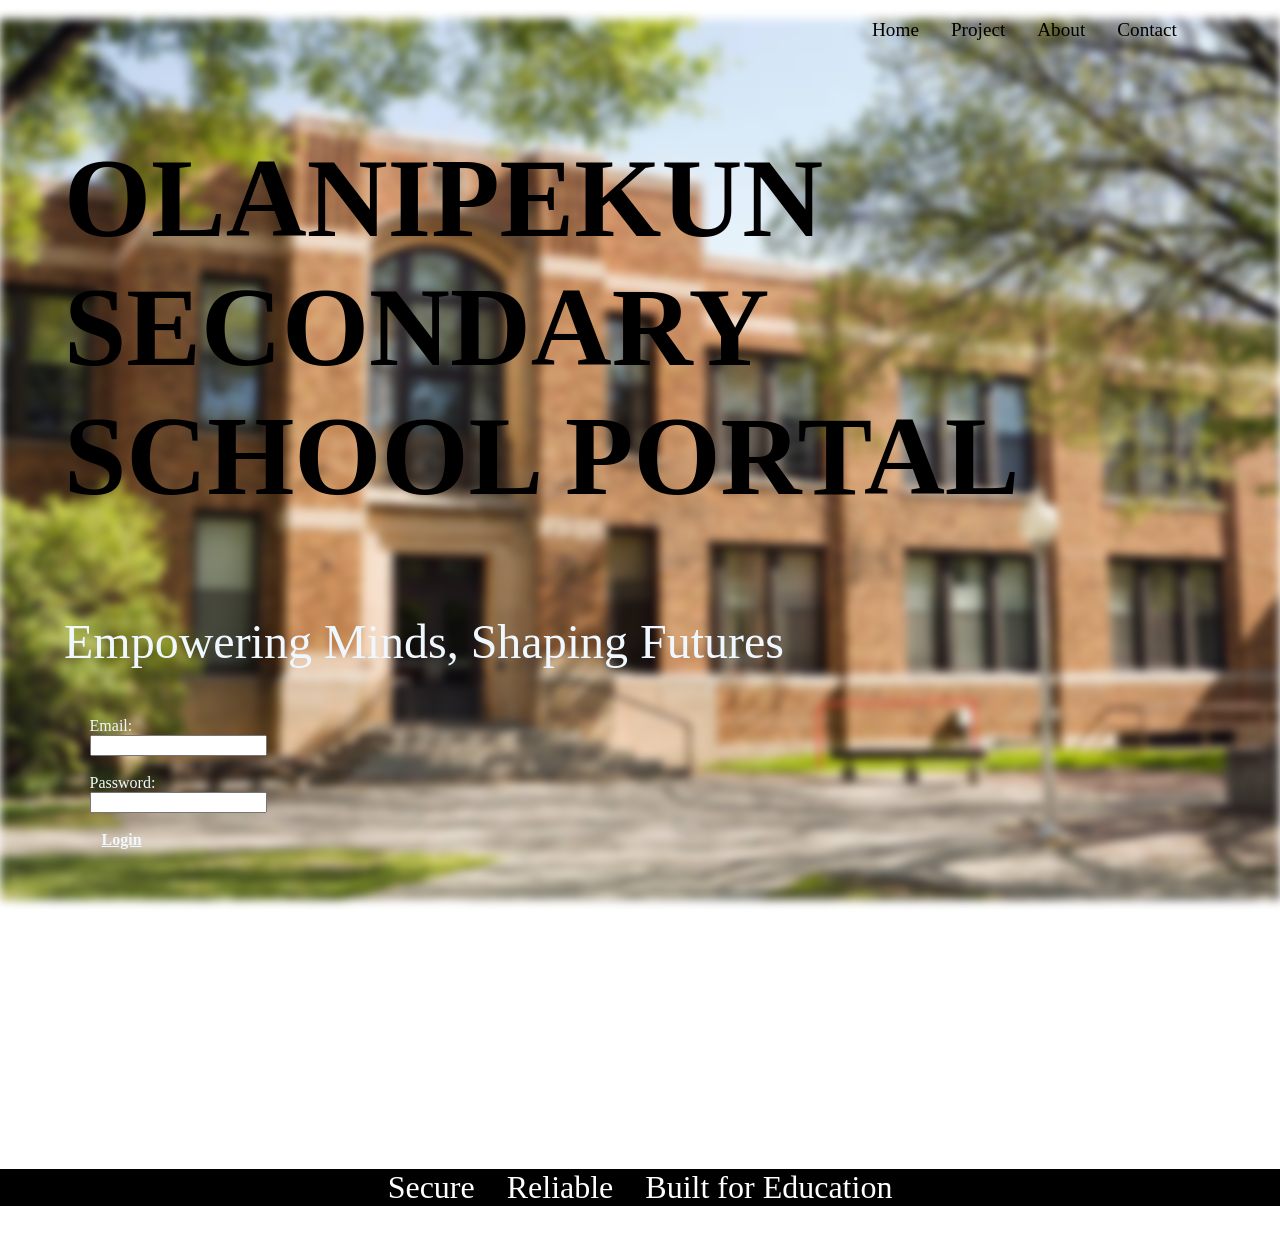
==== web application/index.html @ 24dbdd9c "CSA202541553" ====
<!DOCTYPE html>
<html lang="en">
<head>
<meta charset="UTF-8">
<meta name="viewport" content="width=device-width, initial-scale=1.0">
<title>OLANIPEKUN INTERNATIONAL ACADEMY</title>
<link rel="stylesheet" href="styles.css">
</head>
<body>
<nav>
<header class="messi">
<ul class="items">
<li>Home</li>
<li>Project</li>
<li>About</li>
<li>Contact</li>
</ul>
</header>
</nav>

<main>
<article>
<h1>OLANIPEKUN SECONDARY <br>SCHOOL PORTAL</h1>
<P>Empowering Minds, Shaping Futures</P>
</article>

<form action="submit.php" method="post">
    <label for="email" class="email">Email:</label><br>
    <input type="email" id="email" name="email"><br><br>
    <label for="password" class="password">Password:</label><br>
    <input type="password" id="password" name="password"><br><br>
    <a href="page2.html" class="login-btn">Login</a>
</form>

</main>

<footer>
<section>
<ul class="akai">
<li>Secure</li>
<li>Reliable</li>
<li>Built for Education</li>
</ul>



</body>
</html>
---- web application/styles.css ----
body{
    position: relative;
    min-height: 100vh;
    margin: 0%;

}
body::before{
    background-image: url(img.png);
    background-repeat: no-repeat;
    background-size: cover;
    background-position: center;
    background-attachment: fixed;
    top: 0;
    left: 0;
    width: 100%;
    height: 100%;
    position: absolute;
    content:"";
    filter: blur(5px);
    z-index: -1;
}

.items{
    display: flex;
    gap: 2rem; 
    list-style: none;
    color: #000000;
    margin-left: 65%;
    font-size: larger;
}

h1{
    font-size: 7rem;
}

p{
    font-size: 3rem;
    color: aliceblue;
}

article{
    margin-left: 5%;
}
form{
    margin-left: 7%;

}

.email{
    color: aliceblue;
}

.password{
    color: aliceblue;
}

.login-btn{
    color: aliceblue;
    padding: 0.75rem;
    text-align: center;
    font-weight: bold;
    border-radius: 0.35rem;
}

.login-btn:hover{
    background: #000000;
}

.akai{
    display: flex;
    list-style: none;
    padding: 0;
    margin-top: 20rem;
    gap: 2rem;
    color: #ffffff;
    justify-content: center;
    font-size: xx-large;
    background-color: black;
}
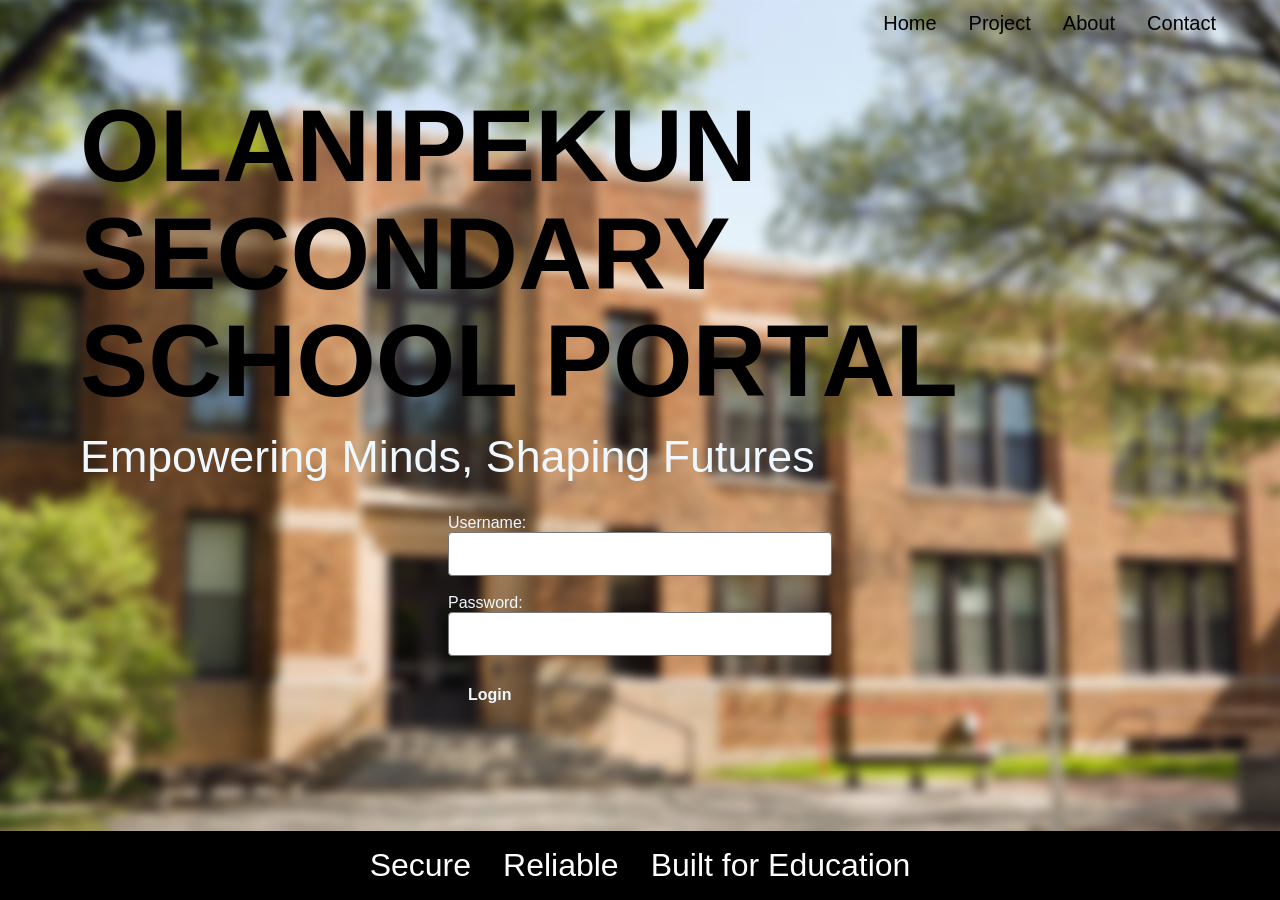
==== commit 0c80ae73: "login.js" ====
--- a/web application/index.html
+++ b/web application/index.html
@@ -24,12 +24,13 @@
 <P>Empowering Minds, Shaping Futures</P>
 </article>
 
-<form action="submit.php" method="post">
-    <label for="email" class="email">Email:</label><br>
-    <input type="email" id="email" name="email"><br><br>
+<form id="login-form">
+    <label for="username" class="email">Username:</label><br>
+    <input type="text" id="username" name="username" autocomplete="username" required><br><br>
     <label for="password" class="password">Password:</label><br>
-    <input type="password" id="password" name="password"><br><br>
-    <a href="page2.html" class="login-btn">Login</a>
+    <input type="password" id="password" name="password" autocomplete="current-password" required><br><br>
+    <button type="submit" class="login-btn">Login</button>
+    <p id="login-error" role="alert" hidden>Incorrect username or password.</p>
 </form>
 
 </main>
@@ -42,7 +43,6 @@
 <li>Built for Education</li>
 </ul>
 
-
-
+<script src="login.js"></script>
 </body>
 </html>
--- a/web application/styles.css
+++ b/web application/styles.css
@@ -1,79 +1,155 @@
-body{
+* {
+    box-sizing: border-box;
+}
+
+html {
+    min-height: 100%;
+}
+
+body {
     position: relative;
+    display: flex;
+    flex-direction: column;
     min-height: 100vh;
-    margin: 0%;
+    min-height: 100svh;
+    margin: 0;
+    font-family: Arial, sans-serif;
+}
 
-}
-body::before{
-    background-image: url(img.png);
+body::before {
+    position: fixed;
+    inset: 0;
+    z-index: -1;
+    content: "";
+    background-image: url("img.png");
     background-repeat: no-repeat;
     background-size: cover;
     background-position: center;
-    background-attachment: fixed;
-    top: 0;
-    left: 0;
-    width: 100%;
-    height: 100%;
-    position: absolute;
-    content:"";
     filter: blur(5px);
-    z-index: -1;
+    transform: scale(1.02);
 }
 
-.items{
-    display: flex;
-    gap: 2rem; 
-    list-style: none;
-    color: #000000;
-    margin-left: 65%;
-    font-size: larger;
+nav,
+main,
+footer {
+    width: 100%;
 }
 
-h1{
-    font-size: 7rem;
+.messi {
+    padding: 0.75rem clamp(1rem, 5vw, 4rem);
 }
 
-p{
-    font-size: 3rem;
+.items {
+    display: flex;
+    flex-wrap: wrap;
+    justify-content: flex-end;
+    gap: 0.75rem 2rem;
+    list-style: none;
+    margin: 0;
+    padding: 0;
+    color: #000000;
+    font-size: clamp(1rem, 2vw, 1.25rem);
+}
+
+main {
+    flex: 1;
+    padding: clamp(1.5rem, 5vh, 4rem) clamp(1rem, 5vw, 4rem) 3rem;
+}
+
+article {
+    max-width: 70rem;
+    margin: 0 auto 2rem;
+}
+
+h1 {
+    margin: 0;
+    font-size: clamp(2.25rem, 8vw, 7rem);
+    line-height: 1.05;
+    overflow-wrap: anywhere;
+}
+
+p {
+    margin: 1rem 0 0;
+    color: aliceblue;
+    font-size: clamp(1.25rem, 3.5vw, 3rem);
+}
+
+form {
+    width: min(100%, 24rem);
+    margin: 0 auto;
+}
+
+.email,
+.password {
     color: aliceblue;
 }
 
-article{
-    margin-left: 5%;
-}
-form{
-    margin-left: 7%;
-
+input {
+    width: 100%;
+    min-height: 2.75rem;
+    padding: 0.5rem 0.75rem;
+    border: 1px solid #777777;
+    border-radius: 0.25rem;
+    font: inherit;
 }
 
-.email{
+.login-btn {
+    display: inline-block;
+    padding: 0.75rem 1.25rem;
+    border: 0;
+    background: transparent;
     color: aliceblue;
+    text-align: center;
+    font: inherit;
+    font-weight: bold;
+    text-decoration: none;
+    border-radius: 0.35rem;
+    cursor: pointer;
 }
 
-.password{
-    color: aliceblue;
-}
-
-.login-btn{
-    color: aliceblue;
-    padding: 0.75rem;
-    text-align: center;
-    font-weight: bold;
-    border-radius: 0.35rem;
-}
-
-.login-btn:hover{
+.login-btn:hover,
+.login-btn:focus-visible {
     background: #000000;
 }
 
-.akai{
+#login-error {
+    margin: 0.75rem 0 0;
+    font-size: 1rem;
+}
+
+.akai {
     display: flex;
+    flex-wrap: wrap;
+    justify-content: center;
+    gap: 0.75rem 2rem;
     list-style: none;
-    padding: 0;
-    margin-top: 20rem;
-    gap: 2rem;
+    margin: 0;
+    padding: 1rem;
     color: #ffffff;
-    justify-content: center;
-    font-size: xx-large;
-    background-color: black;
-}+    background-color: #000000;
+    text-align: center;
+    font-size: clamp(1.125rem, 3vw, 2rem);
+}
+
+@media (max-width: 600px) {
+    .messi {
+        padding-top: 1rem;
+    }
+
+    .items {
+        justify-content: center;
+        gap: 0.5rem 1.25rem;
+    }
+
+    main {
+        padding-top: 2rem;
+    }
+
+    h1 {
+        font-size: clamp(2rem, 10vw, 3.75rem);
+    }
+
+    .akai {
+        gap: 0.5rem 1rem;
+    }
+}
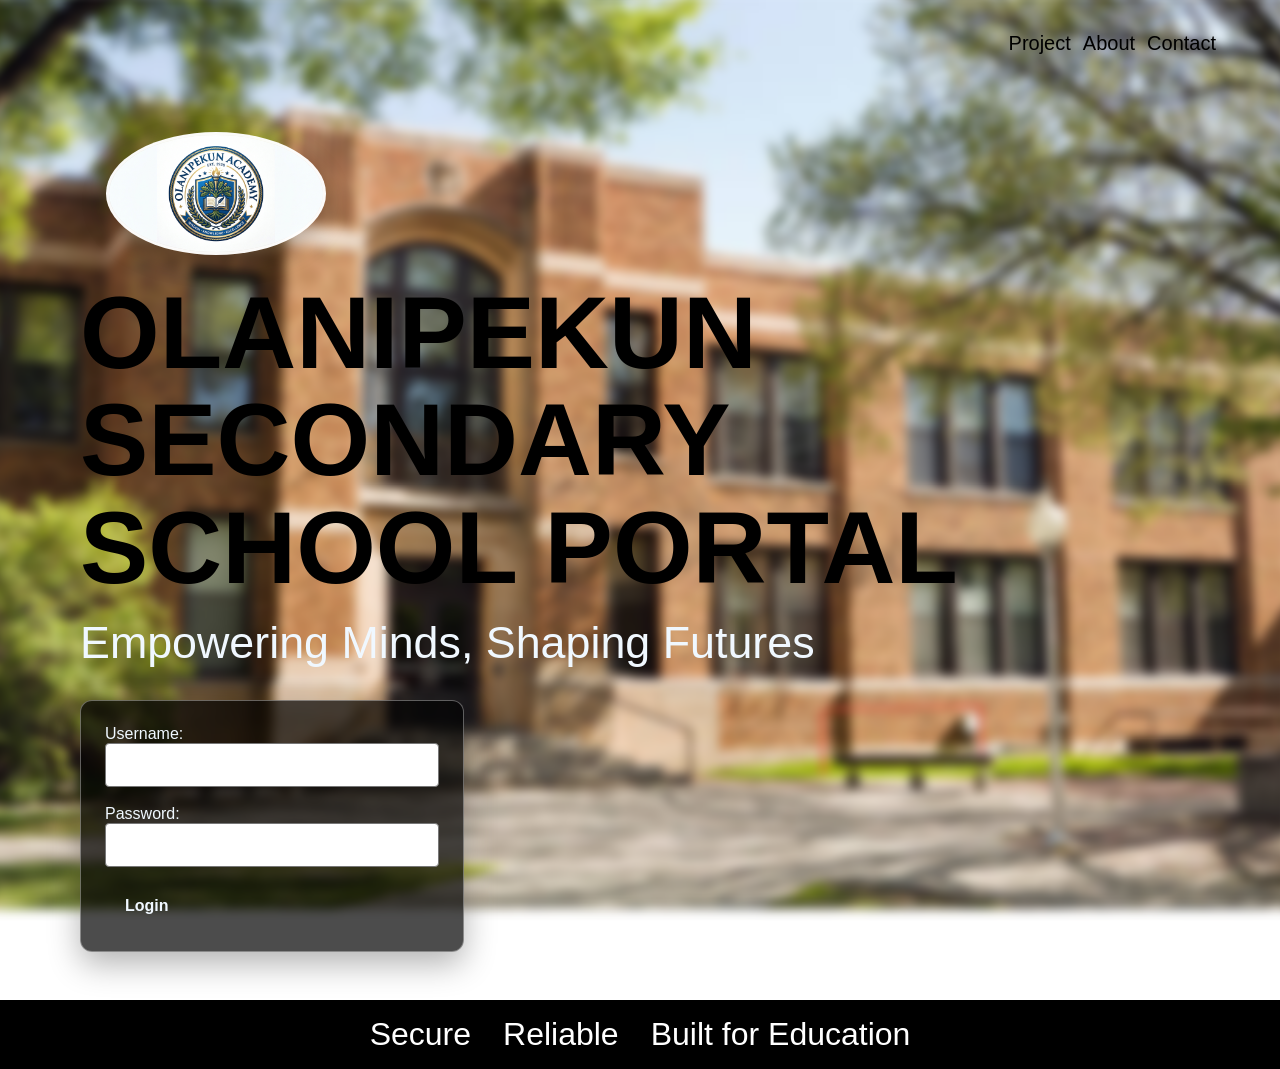
==== commit 447df351: "Update index.html and styles.css" ====
--- a/web application/index.html
+++ b/web application/index.html
@@ -10,7 +10,6 @@
 <nav>
 <header class="messi">
 <ul class="items">
-<li>Home</li>
 <li>Project</li>
 <li>About</li>
 <li>Contact</li>
@@ -19,6 +18,10 @@
 </nav>
 
 <main>
+<div class="brand" aria-label="School logo">
+    <img src="school-logo.jpg" alt="Olanipekun International Academy logo" class="logo">
+</div>
+
 <article>
 <h1>OLANIPEKUN SECONDARY <br>SCHOOL PORTAL</h1>
 <P>Empowering Minds, Shaping Futures</P>
--- a/web application/styles.css
+++ b/web application/styles.css
@@ -43,9 +43,9 @@
     display: flex;
     flex-wrap: wrap;
     justify-content: flex-end;
-    gap: 0.75rem 2rem;
+    gap: 0.75rem;
     list-style: none;
-    margin: 0;
+    margin-left: 65%;
     padding: 0;
     color: #000000;
     font-size: clamp(1rem, 2vw, 1.25rem);
@@ -54,6 +54,23 @@
 main {
     flex: 1;
     padding: clamp(1.5rem, 5vh, 4rem) clamp(1rem, 5vw, 4rem) 3rem;
+}
+
+.brand {
+    display: flex;
+    justify-content: flex-start;
+    width: min(100%, 70rem);
+    margin: 0 auto 1.5rem;
+    padding-left: clamp(0.5rem, 2vw, 2rem);
+}
+
+.logo {
+    width: clamp(120px, 18vw, 220px);
+    height: auto;
+    border-radius: 50%;
+    border: 3px solid rgba(255, 255, 255, 0.8);
+    background: rgba(255, 255, 255, 0.85);
+    box-shadow: 0 0.5rem 1.5rem rgba(0, 0, 0, 0.25);
 }
 
 article {
@@ -76,7 +93,12 @@
 
 form {
     width: min(100%, 24rem);
-    margin: 0 auto;
+    margin: 0 auto 0 max(0px, calc((100% - 70rem) / 2));
+    padding: 1.5rem;
+    border: 1px solid rgba(255, 255, 255, 0.35);
+    border-radius: 0.75rem;
+    background: rgba(0, 0, 0, 0.7);
+    box-shadow: 0 0.75rem 2rem rgba(0, 0, 0, 0.3);
 }
 
 .email,
